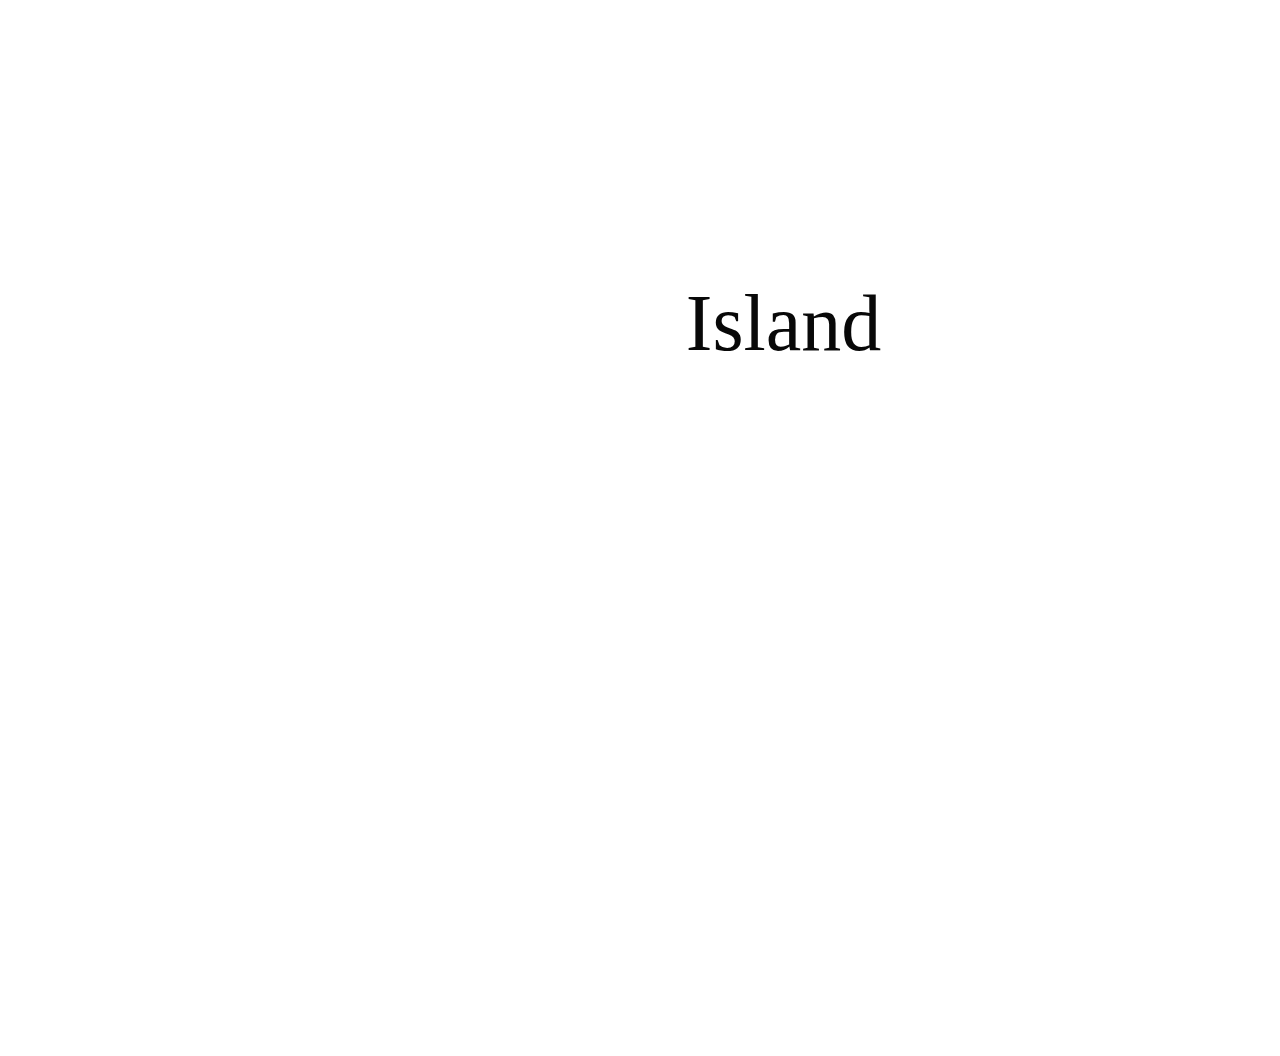
==== templates/index.html @ 9e5cd2ac "change index" ====
<!DOCTYPE html>
<html lang="en">
<head>
    <meta charset="UTF-8">
    <title>Island</title>
    <style>


        div {
            width: 80%;
            height: 500px;
            margin: auto;
            text-align: center;
            padding: 270px;
            font-family: 'Palatino Linotype';
            font-size: 80px;
            color: #080808;
        }
    </style>
</head>
<body>
<div>Island</div>

</body>
</html>
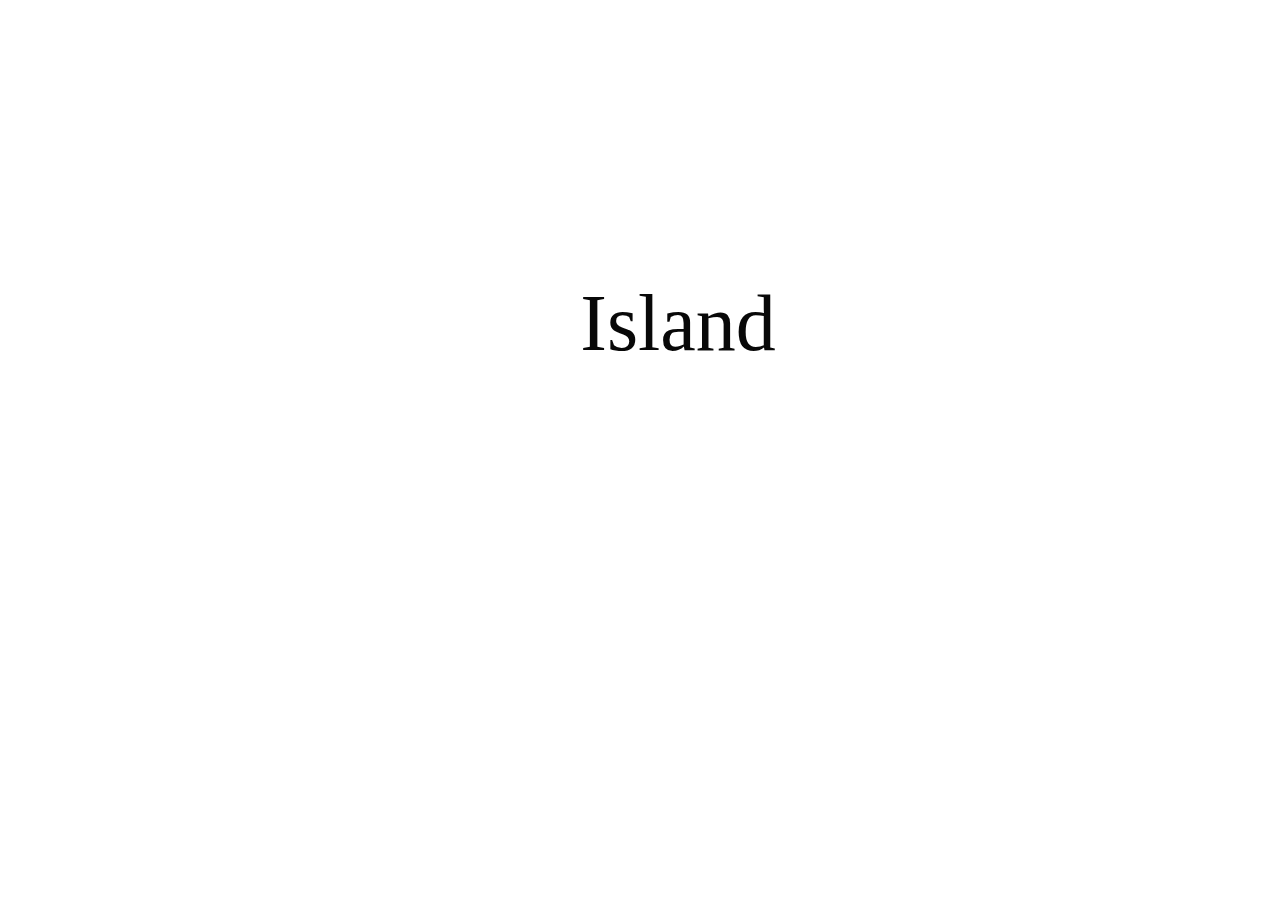
==== commit 70438cc7: "alter index" ====
--- a/templates/index.html
+++ b/templates/index.html
@@ -7,8 +7,8 @@
 
 
         div {
-            width: 80%;
-            height: 500px;
+            width: 800px;
+            height: 300px;
             margin: auto;
             text-align: center;
             padding: 270px;
